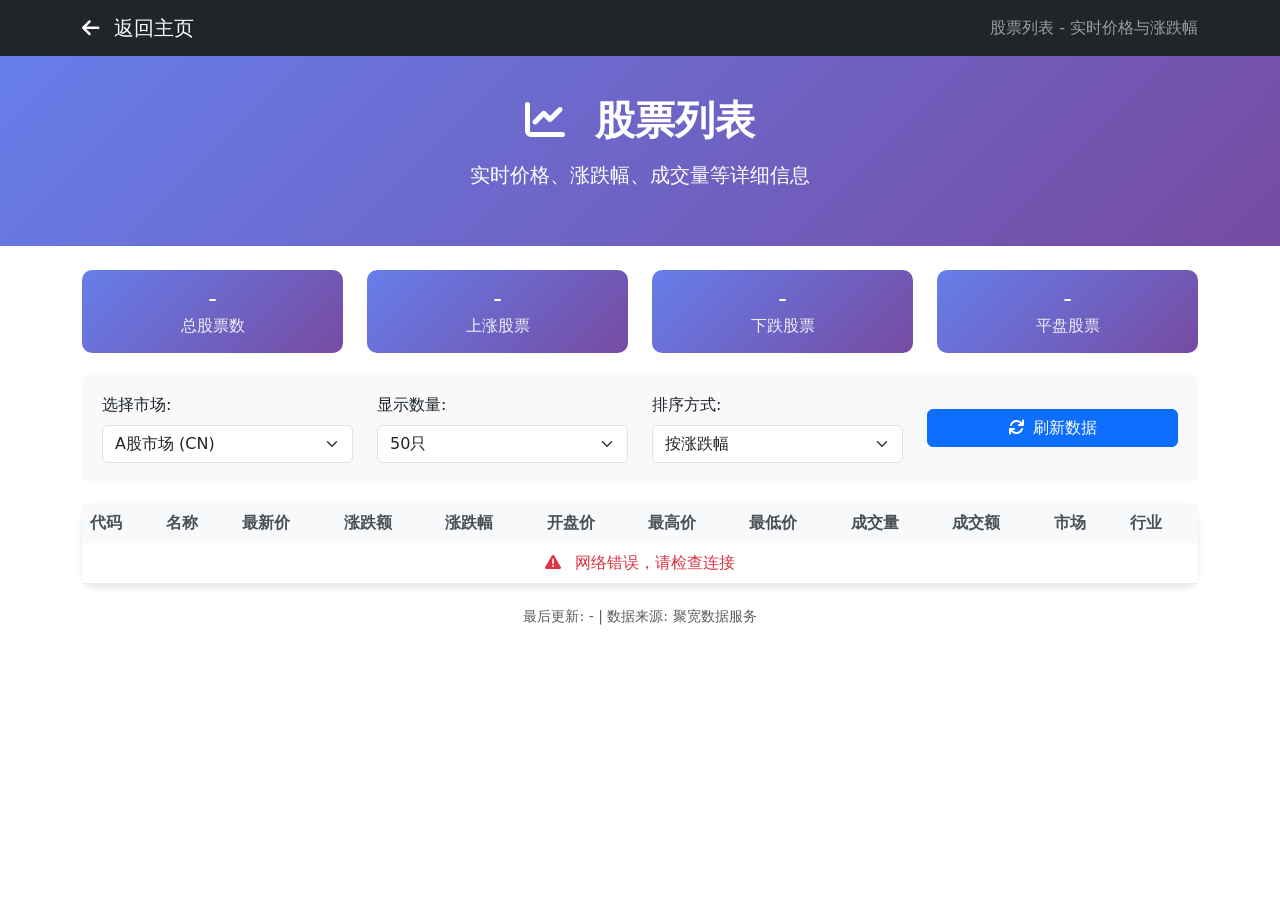
==== templates/stock_table.html @ 61d20045 "feat: 聚宽数据模块v2.0重大升级 主要功能: - 新增聚宽数据服务(JQService)和API端点 - 实现智能缓存系统，提升性能 - 新增股票列表表格页面，显示价格和涨跌幅 - 新增市场概" ====
<!DOCTYPE html>
<html lang="zh-CN">
<head>
    <meta charset="UTF-8">
    <title>股票列表 - 量化交易系统 v2.0.0</title>
    <link href="https://cdn.jsdelivr.net/npm/bootstrap@5.1.3/dist/css/bootstrap.min.css" rel="stylesheet">
    <link href="https://cdnjs.cloudflare.com/ajax/libs/font-awesome/6.0.0/css/all.min.css" rel="stylesheet">
    <style>
        .stock-header {
            background: linear-gradient(135deg, #667eea 0%, #764ba2 100%);
            color: white;
            padding: 40px 0;
        }
        .table-container {
            background: white;
            border-radius: 15px;
            box-shadow: 0 4px 6px rgba(0, 0, 0, 0.1);
            margin: 20px 0;
        }
        .stock-table {
            margin: 0;
        }
        .stock-table th {
            background: #f8f9fa;
            border: none;
            font-weight: 600;
            color: #495057;
        }
        .stock-table td {
            vertical-align: middle;
            border: none;
            border-bottom: 1px solid #e9ecef;
        }
        .stock-table tbody tr:hover {
            background-color: #f8f9fa;
        }
        .positive-change {
            color: #dc3545;
            font-weight: 600;
        }
        .negative-change {
            color: #28a745;
            font-weight: 600;
        }
        .zero-change {
            color: #6c757d;
        }
        .market-badge {
            font-size: 0.75rem;
            padding: 0.25rem 0.5rem;
        }
        .loading {
            text-align: center;
            padding: 40px;
            color: #6c757d;
        }
        .filter-section {
            background: #f8f9fa;
            padding: 20px;
            border-radius: 10px;
            margin-bottom: 20px;
        }
        .stats-cards {
            margin-bottom: 20px;
        }
        .stat-card {
            background: linear-gradient(135deg, #667eea 0%, #764ba2 100%);
            color: white;
            border-radius: 10px;
            padding: 15px;
            text-align: center;
        }
        .stat-card h4 {
            margin: 0;
            font-size: 1.5rem;
        }
        .stat-card p {
            margin: 0;
            opacity: 0.9;
        }
    </style>
</head>
<body>
    <!-- 导航栏 -->
    <nav class="navbar navbar-expand-lg navbar-dark bg-dark">
        <div class="container">
            <a class="navbar-brand" href="/">
                <i class="fas fa-arrow-left me-2"></i>
                返回主页
            </a>
            <span class="navbar-text">
                股票列表 - 实时价格与涨跌幅
            </span>
        </div>
    </nav>

    <!-- 头部 -->
    <section class="stock-header">
        <div class="container text-center">
            <h1 class="display-6 fw-bold mb-3">
                <i class="fas fa-chart-line me-3"></i>
                股票列表
            </h1>
            <p class="lead">实时价格、涨跌幅、成交量等详细信息</p>
        </div>
    </section>

    <!-- 主要内容 -->
    <section class="py-4">
        <div class="container">
            <!-- 统计卡片 -->
            <div class="row stats-cards">
                <div class="col-md-3">
                    <div class="stat-card">
                        <h4 id="totalStocks">-</h4>
                        <p>总股票数</p>
                    </div>
                </div>
                <div class="col-md-3">
                    <div class="stat-card">
                        <h4 id="upStocks">-</h4>
                        <p>上涨股票</p>
                    </div>
                </div>
                <div class="col-md-3">
                    <div class="stat-card">
                        <h4 id="downStocks">-</h4>
                        <p>下跌股票</p>
                    </div>
                </div>
                <div class="col-md-3">
                    <div class="stat-card">
                        <h4 id="flatStocks">-</h4>
                        <p>平盘股票</p>
                    </div>
                </div>
            </div>

            <!-- 筛选和操作 -->
            <div class="filter-section">
                <div class="row align-items-center">
                    <div class="col-md-3">
                        <label class="form-label">选择市场:</label>
                        <select class="form-select" id="marketSelect" onchange="loadStockList()">
                            <option value="CN">A股市场 (CN)</option>
                            <option value="HK">港股市场 (HK)</option>
                            <option value="US">美股市场 (US)</option>
                        </select>
                    </div>
                    <div class="col-md-3">
                        <label class="form-label">显示数量:</label>
                        <select class="form-select" id="limitSelect" onchange="loadStockList()">
                            <option value="20">20只</option>
                            <option value="50" selected>50只</option>
                            <option value="100">100只</option>
                        </select>
                    </div>
                    <div class="col-md-3">
                        <label class="form-label">排序方式:</label>
                        <select class="form-select" id="sortSelect" onchange="sortTable()">
                            <option value="change_pct">按涨跌幅</option>
                            <option value="volume">按成交量</option>
                            <option value="current_price">按价格</option>
                        </select>
                    </div>
                    <div class="col-md-3">
                        <button class="btn btn-primary w-100" onclick="loadStockList()">
                            <i class="fas fa-sync me-2"></i>刷新数据
                        </button>
                    </div>
                </div>
            </div>

            <!-- 股票表格 -->
            <div class="table-container">
                <div class="table-responsive">
                    <table class="table stock-table" id="stockTable">
                        <thead>
                            <tr>
                                <th>代码</th>
                                <th>名称</th>
                                <th>最新价</th>
                                <th>涨跌额</th>
                                <th>涨跌幅</th>
                                <th>开盘价</th>
                                <th>最高价</th>
                                <th>最低价</th>
                                <th>成交量</th>
                                <th>成交额</th>
                                <th>市场</th>
                                <th>行业</th>
                            </tr>
                        </thead>
                        <tbody id="stockTableBody">
                            <tr>
                                <td colspan="12" class="loading">
                                    <i class="fas fa-spinner fa-spin me-2"></i>
                                    加载中...
                                </td>
                            </tr>
                        </tbody>
                    </table>
                </div>
            </div>

            <!-- 分页信息 -->
            <div class="text-center mt-3">
                <small class="text-muted">
                    最后更新: <span id="lastUpdate">-</span> | 
                    数据来源: 聚宽数据服务
                </small>
            </div>
        </div>
    </section>

    <script src="https://cdn.jsdelivr.net/npm/bootstrap@5.1.3/dist/js/bootstrap.bundle.min.js"></script>
    <script>
        let currentStocks = [];
        let currentSort = 'change_pct';

        // 页面加载完成后执行
        document.addEventListener('DOMContentLoaded', function() {
            loadStockList();
        });

        // 加载股票列表
        async function loadStockList() {
            const market = document.getElementById('marketSelect').value;
            const limit = document.getElementById('limitSelect').value;
            
            try {
                // 显示加载状态
                document.getElementById('stockTableBody').innerHTML = `
                    <tr>
                        <td colspan="12" class="loading">
                            <i class="fas fa-spinner fa-spin me-2"></i>
                            正在获取${market}市场数据...
                        </td>
                    </tr>
                `;
                
                const response = await fetch(`/api/v1/jq/stocks?market=${market}&limit=${limit}`);
                const data = await response.json();
                
                if (response.ok) {
                    currentStocks = data.stocks;
                    updateStats(currentStocks);
                    renderStockTable(currentStocks);
                    document.getElementById('lastUpdate').textContent = new Date().toLocaleString();
                } else {
                    document.getElementById('stockTableBody').innerHTML = `
                        <tr>
                            <td colspan="12" class="text-center text-danger">
                                <i class="fas fa-exclamation-triangle me-2"></i>
                                加载失败: ${data.detail}
                            </td>
                        </tr>
                    `;
                }
            } catch (error) {
                console.error('加载股票列表失败:', error);
                document.getElementById('stockTableBody').innerHTML = `
                    <tr>
                        <td colspan="12" class="text-center text-danger">
                            <i class="fas fa-exclamation-triangle me-2"></i>
                            网络错误，请检查连接
                        </td>
                    </tr>
                `;
            }
        }

        // 更新统计信息
        function updateStats(stocks) {
            const total = stocks.length;
            const up = stocks.filter(s => s.change_pct > 0).length;
            const down = stocks.filter(s => s.change_pct < 0).length;
            const flat = stocks.filter(s => s.change_pct === 0).length;
            
            document.getElementById('totalStocks').textContent = total;
            document.getElementById('upStocks').textContent = up;
            document.getElementById('downStocks').textContent = down;
            document.getElementById('flatStocks').textContent = flat;
        }

        // 渲染股票表格
        function renderStockTable(stocks) {
            if (!stocks || stocks.length === 0) {
                document.getElementById('stockTableBody').innerHTML = `
                    <tr>
                        <td colspan="12" class="text-center text-muted">
                            暂无数据
                        </td>
                    </tr>
                `;
                return;
            }
            
            const tbody = document.getElementById('stockTableBody');
            tbody.innerHTML = '';
            
            stocks.forEach(stock => {
                const row = document.createElement('tr');
                
                // 涨跌幅样式
                const changeClass = stock.change_pct > 0 ? 'positive-change' : 
                                  stock.change_pct < 0 ? 'negative-change' : 'zero-change';
                
                // 市场标签
                const marketClass = getMarketClass(stock.market);
                
                row.innerHTML = `
                    <td><strong>${stock.code}</strong></td>
                    <td>${stock.name}</td>
                    <td><strong>${stock.current_price.toFixed(2)}</strong></td>
                    <td class="${changeClass}">
                        ${stock.change > 0 ? '+' : ''}${stock.change.toFixed(2)}
                    </td>
                    <td class="${changeClass}">
                        ${stock.change_pct > 0 ? '+' : ''}${stock.change_pct.toFixed(2)}%
                    </td>
                    <td>${stock.open_price.toFixed(2)}</td>
                    <td>${stock.high_price.toFixed(2)}</td>
                    <td>${stock.low_price.toFixed(2)}</td>
                    <td>${formatVolume(stock.volume)}</td>
                    <td>${formatAmount(stock.amount)}</td>
                    <td><span class="badge ${marketClass} market-badge">${stock.market}</span></td>
                    <td><small>${stock.industry}</small></td>
                `;
                
                tbody.appendChild(row);
            });
        }

        // 获取市场样式类
        function getMarketClass(market) {
            const marketClasses = {
                '深市主板': 'bg-primary',
                '创业板': 'bg-success',
                '科创板': 'bg-warning',
                '沪市主板': 'bg-info',
                '其他': 'bg-secondary'
            };
            return marketClasses[market] || 'bg-secondary';
        }

        // 格式化成交量
        function formatVolume(volume) {
            if (volume >= 100000000) {
                return (volume / 100000000).toFixed(2) + '亿';
            } else if (volume >= 10000) {
                return (volume / 10000).toFixed(2) + '万';
            }
            return volume.toLocaleString();
        }

        // 格式化成交额
        function formatAmount(amount) {
            if (amount >= 100000000) {
                return (amount / 100000000).toFixed(2) + '亿';
            } else if (amount >= 10000) {
                return (amount / 10000).toFixed(2) + '万';
            }
            return amount.toLocaleString();
        }

        // 排序表格
        function sortTable() {
            const sortBy = document.getElementById('sortSelect').value;
            currentSort = sortBy;
            
            if (currentStocks.length === 0) return;
            
            // 排序
            currentStocks.sort((a, b) => {
                let aVal = a[sortBy];
                let bVal = b[sortBy];
                
                // 处理特殊排序
                if (sortBy === 'change_pct') {
                    return bVal - aVal; // 涨跌幅降序
                } else if (sortBy === 'volume') {
                    return bVal - aVal; // 成交量降序
                } else if (sortBy === 'current_price') {
                    return bVal - aVal; // 价格降序
                }
                
                return 0;
            });
            
            renderStockTable(currentStocks);
        }

        // 自动刷新（每5分钟）
        setInterval(() => {
            if (document.visibilityState === 'visible') {
                loadStockList();
            }
        }, 5 * 60 * 1000);
    </script>
</body>
</html>
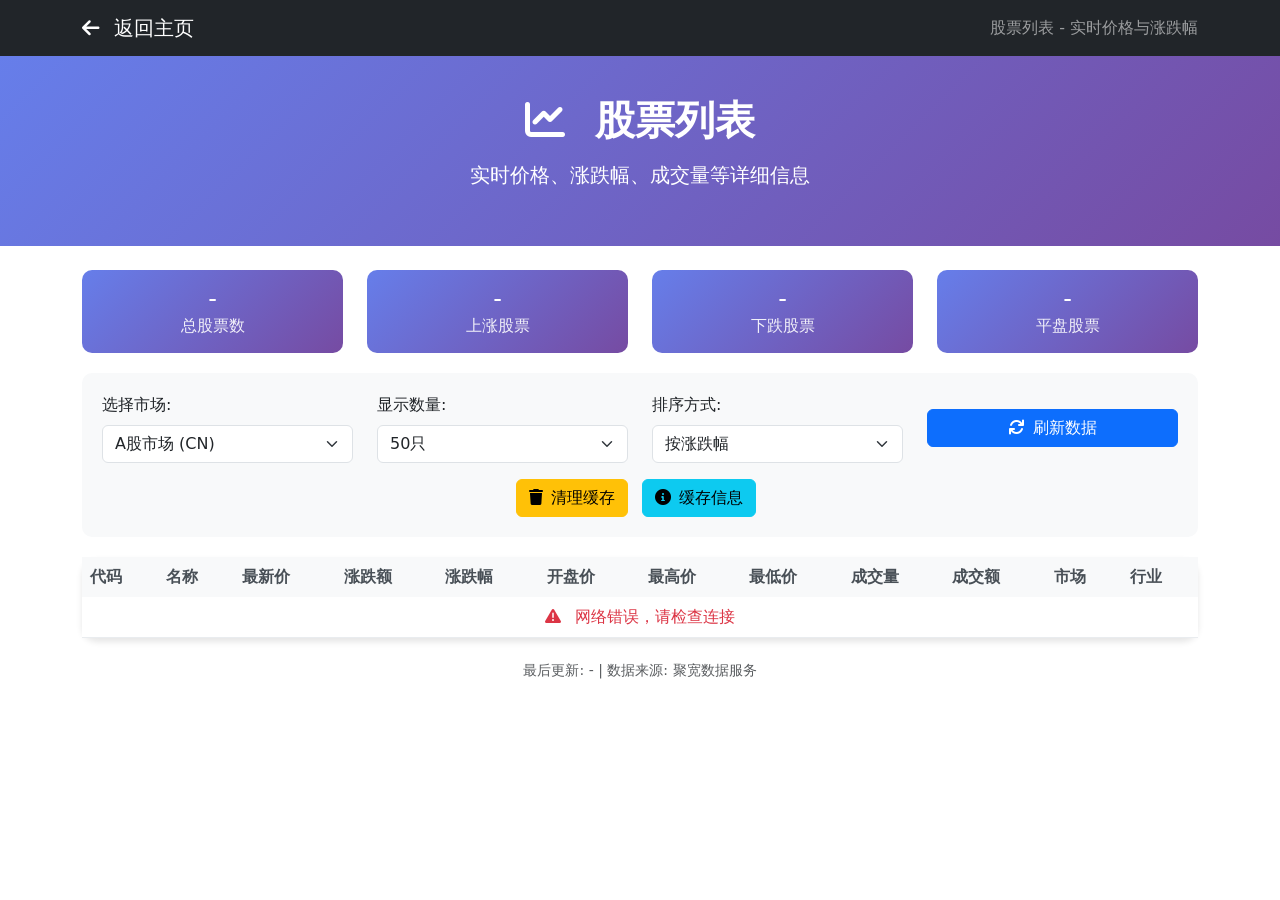
==== commit dc18f26c: "v2.0.0: 添加缓存清理功能和JSON序列化优化 - 新增缓存清理API端点 (DELETE /api/v1/jq/cache) - 在股票表格页面添加缓存清理按钮 - 优化JSON序列化，解决n" ====
--- a/templates/stock_table.html
+++ b/templates/stock_table.html
@@ -166,6 +166,16 @@
                     <div class="col-md-3">
                         <button class="btn btn-primary w-100" onclick="loadStockList()">
                             <i class="fas fa-sync me-2"></i>刷新数据
+                        </button>
+                    </div>
+                </div>
+                <div class="row mt-3">
+                    <div class="col-md-12 text-center">
+                        <button class="btn btn-warning me-2" onclick="clearCache()">
+                            <i class="fas fa-trash me-2"></i>清理缓存
+                        </button>
+                        <button class="btn btn-info me-2" onclick="showCacheInfo()">
+                            <i class="fas fa-info-circle me-2"></i>缓存信息
                         </button>
                     </div>
                 </div>
@@ -397,6 +407,63 @@
                 loadStockList();
             }
         }, 5 * 60 * 1000);
+
+        // 清理缓存
+        async function clearCache() {
+            try {
+                const response = await fetch('/api/v1/jq/cache', {
+                    method: 'DELETE'
+                });
+                
+                const result = await response.json();
+                
+                if (response.ok) {
+                    showAlert('缓存清理成功！', 'success');
+                    console.log('缓存清理结果:', result);
+                    
+                    // 清理成功后重新加载数据
+                    setTimeout(() => {
+                        loadStockList();
+                    }, 1000);
+                } else {
+                    showAlert(`缓存清理失败: ${result.detail}`, 'danger');
+                }
+            } catch (error) {
+                console.error('清理缓存失败:', error);
+                showAlert('清理缓存时发生错误', 'danger');
+            }
+        }
+
+        // 显示缓存信息
+        async function showCacheInfo() {
+            try {
+                // 这里可以添加获取缓存信息的API调用
+                showAlert('缓存信息功能开发中...', 'info');
+            } catch (error) {
+                console.error('获取缓存信息失败:', error);
+                showAlert('获取缓存信息失败', 'danger');
+            }
+        }
+
+        // 显示提示信息
+        function showAlert(message, type = 'info') {
+            const alertDiv = document.createElement('div');
+            alertDiv.className = `alert alert-${type} alert-dismissible fade show position-fixed`;
+            alertDiv.style.cssText = 'top: 20px; right: 20px; z-index: 9999; min-width: 300px;';
+            alertDiv.innerHTML = `
+                ${message}
+                <button type="button" class="btn-close" data-bs-dismiss="alert"></button>
+            `;
+            
+            document.body.appendChild(alertDiv);
+            
+            // 3秒后自动消失
+            setTimeout(() => {
+                if (alertDiv.parentNode) {
+                    alertDiv.remove();
+                }
+            }, 3000);
+        }
     </script>
 </body>
 </html>
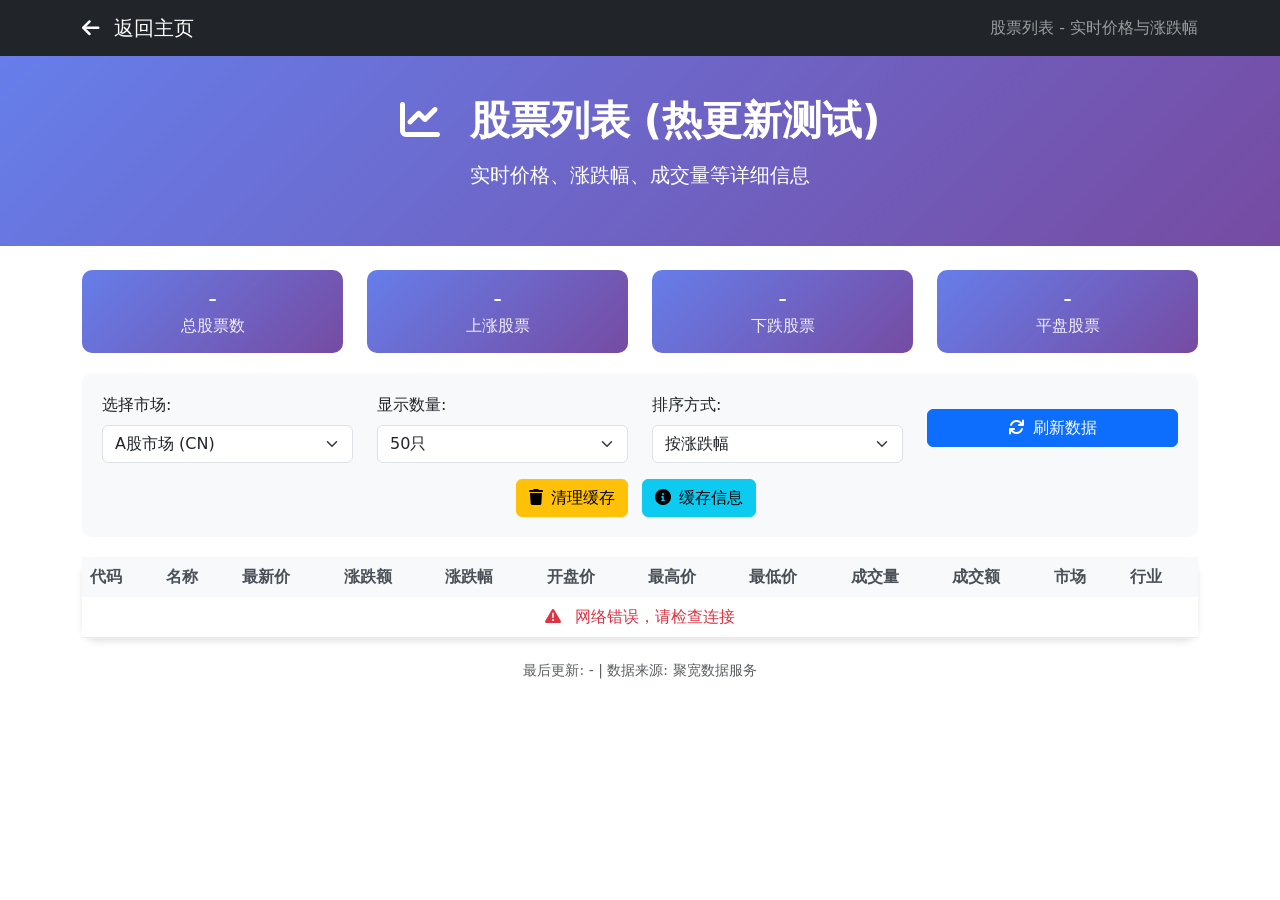
==== commit bc6fbf0b: "feat: 重大升级到v2.0.2 - 智能化个人投资助手 🚀 核心功能升级： - 新增智能交易助手，提供市场情绪分析、个股分析、投资组合洞察 - 新增机器学习策略引擎，支持自动特征工程和AI信号预测" ====
--- a/templates/stock_table.html
+++ b/templates/stock_table.html
@@ -2,7 +2,7 @@
 <html lang="zh-CN">
 <head>
     <meta charset="UTF-8">
-    <title>股票列表 - 量化交易系统 v2.0.0</title>
+    <title>股票列表 - 量化交易系统 v2.0.0 (热更新测试)</title>
     <link href="https://cdn.jsdelivr.net/npm/bootstrap@5.1.3/dist/css/bootstrap.min.css" rel="stylesheet">
     <link href="https://cdnjs.cloudflare.com/ajax/libs/font-awesome/6.0.0/css/all.min.css" rel="stylesheet">
     <style>
@@ -99,7 +99,7 @@
         <div class="container text-center">
             <h1 class="display-6 fw-bold mb-3">
                 <i class="fas fa-chart-line me-3"></i>
-                股票列表
+                股票列表 (热更新测试)
             </h1>
             <p class="lead">实时价格、涨跌幅、成交量等详细信息</p>
         </div>
